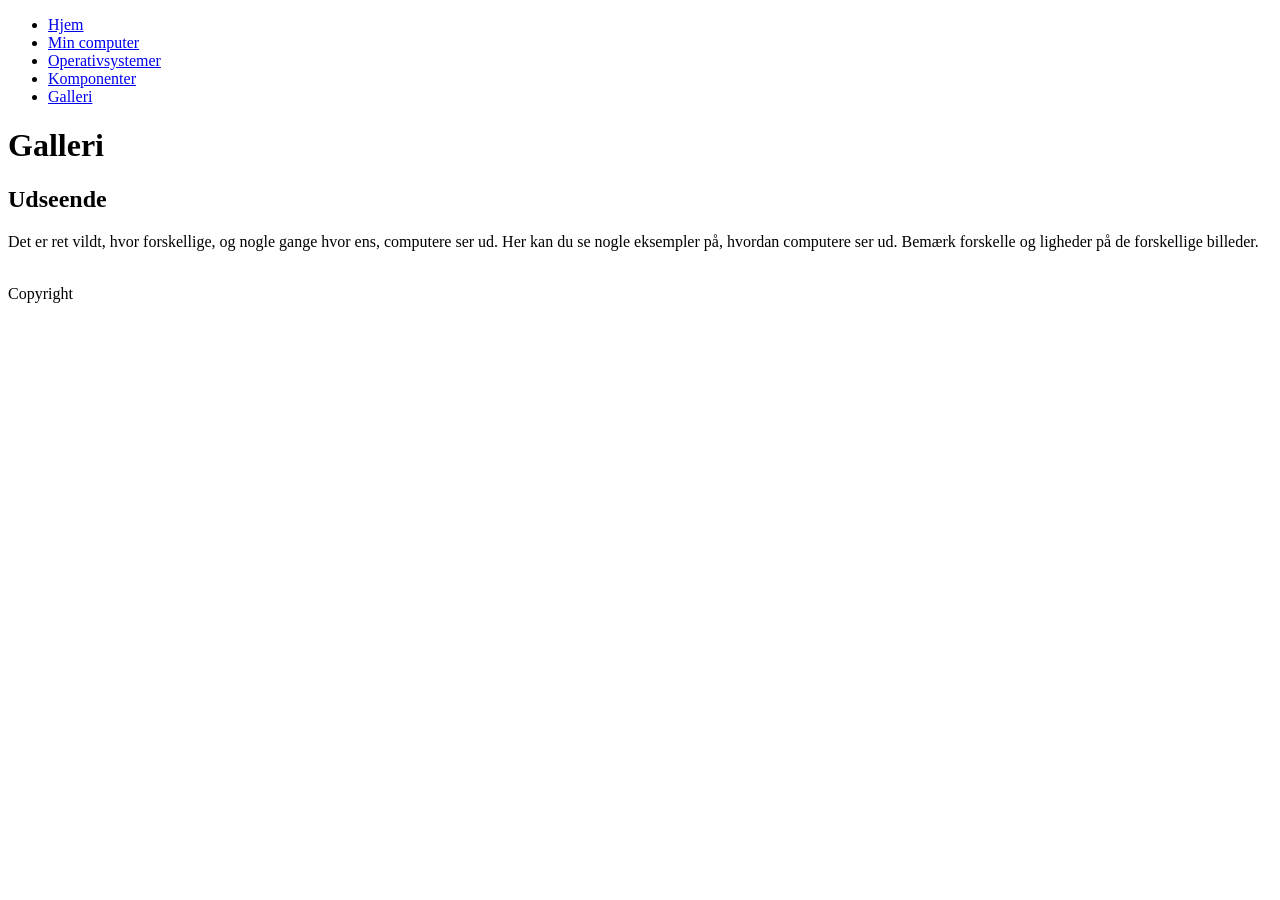
==== galleri.html @ 09128d9e "Add files via upload" ====
<!doctype html>
<html lang="en">
  <head>
    <meta charset="UTF-8" />
    <meta name="viewport" content="width=device-width, initial-scale=1.0" />
    <title>Galleri</title>
  </head>
  <body>
    <header>
      <nav>
        <ul>
          <li><a href="/mobilsite_start/index.html">Hjem</a></li>
          <li><a href="/mobilsite_start/min_computer.html">Min computer</a></li>
          <li><a href="/mobilsite_start/operativsystemer.html">Operativsystemer</a></li>
          <li><a href="/mobilsite_start/komponenter.html">Komponenter</a></li>
          <li><a href="/mobilsite_start/galleri.html">Galleri</a></li>
        </ul>
      </nav>
    </header>

    <main>
      <h1>Galleri</h1>
      <h2>Udseende</h2>
      <p>
        Det er ret vildt, hvor forskellige, og nogle gange hvor ens, computere ser ud. Her kan du se
        nogle eksempler på, hvordan computere ser ud. Bemærk forskelle og ligheder på de forskellige
        billeder.
      </p>

      <img src="/mobilsite_start/Billeder/imgs/galleri/apple-84.webp" alt="" />
      <img src="/mobilsite_start/Billeder/imgs/galleri/code.webp" alt="" />
      <img src="/mobilsite_start/Billeder/imgs/galleri/desktop-setup.webp" alt="" />
      <img src="/mobilsite_start/Billeder/imgs/galleri/intel-chip.webp" alt="" />
      <img src="/mobilsite_start/Billeder/imgs/galleri/keyboard.webp" alt="" />
      <img src="/mobilsite_start/Billeder/imgs/galleri/macbook.webp" alt="" />
      <!-- ret billederne til, bl.a. rækkefølge? -->
    </main>

    <footer>Copyright</footer>
  </body>
</html>
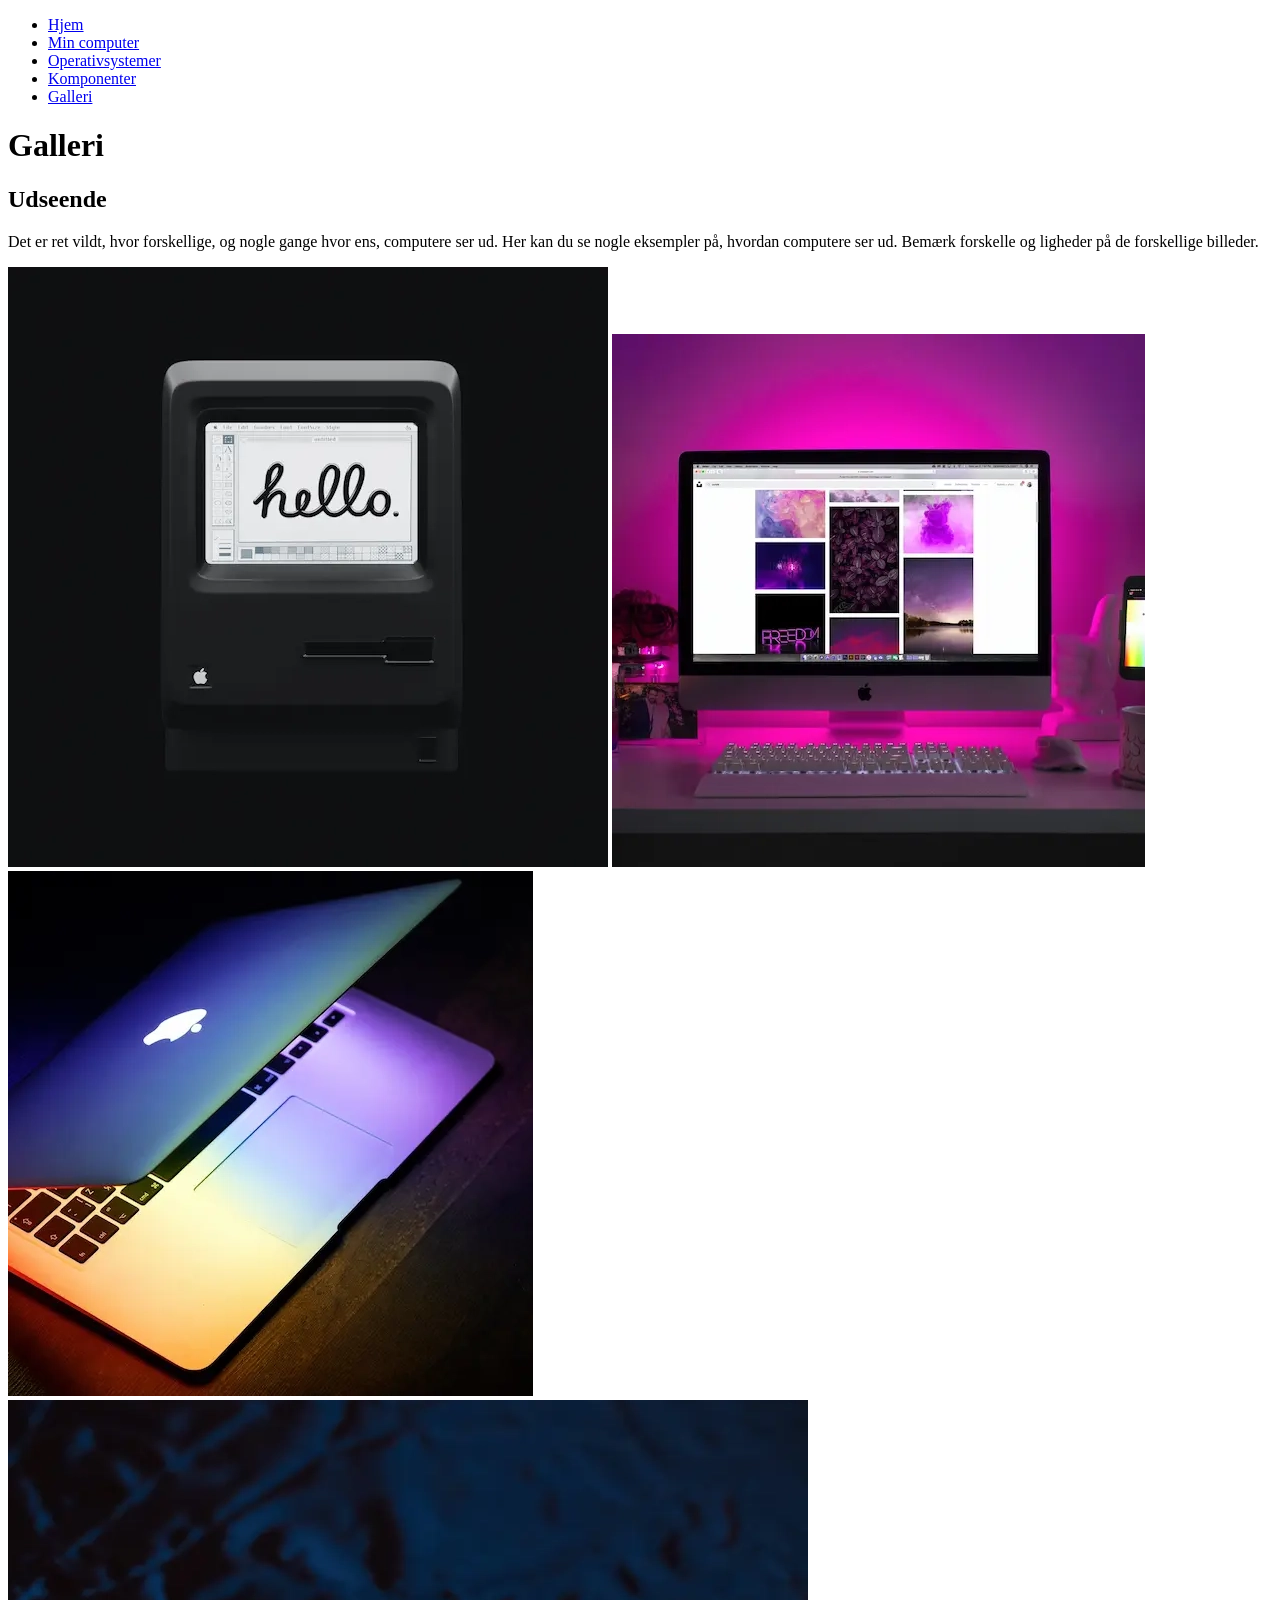
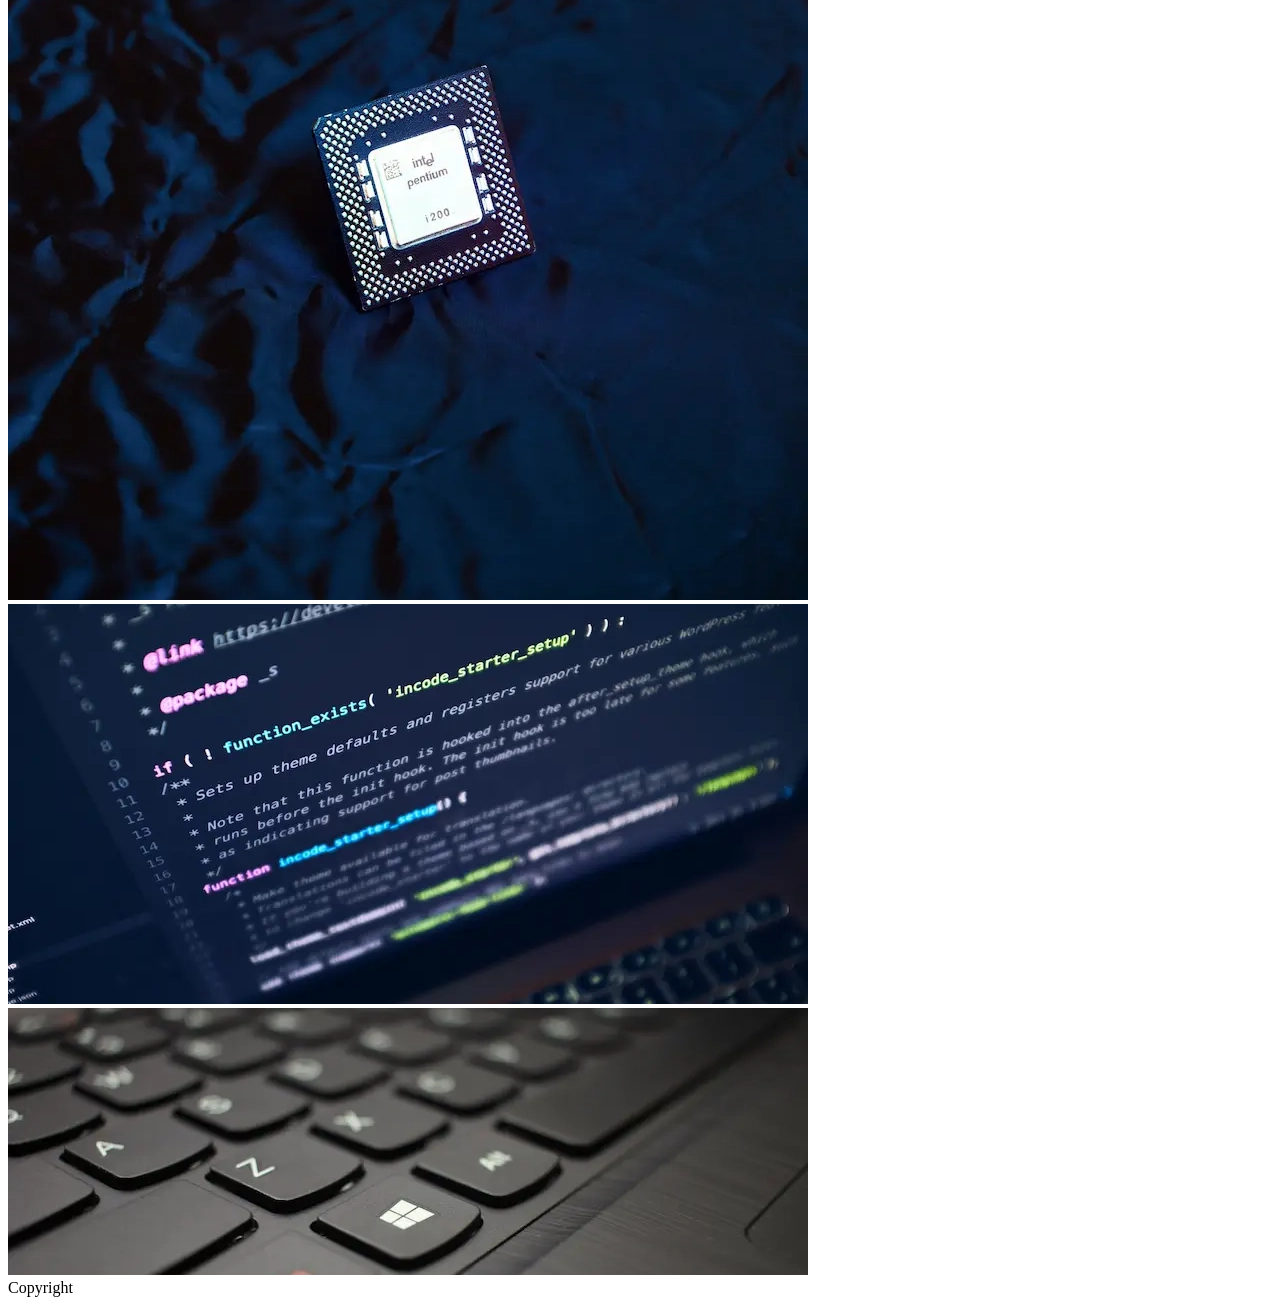
==== commit ec6aae9b: "Add files via upload" ====
--- a/galleri.html
+++ b/galleri.html
@@ -1,19 +1,20 @@
 <!doctype html>
-<html lang="en">
+<html lang="da">
   <head>
     <meta charset="UTF-8" />
     <meta name="viewport" content="width=device-width, initial-scale=1.0" />
     <title>Galleri</title>
+    <link rel="stylesheet" href="css/style.css" />
   </head>
   <body>
     <header>
       <nav>
         <ul>
-          <li><a href="/mobilsite_start/index.html">Hjem</a></li>
-          <li><a href="/mobilsite_start/min_computer.html">Min computer</a></li>
-          <li><a href="/mobilsite_start/operativsystemer.html">Operativsystemer</a></li>
-          <li><a href="/mobilsite_start/komponenter.html">Komponenter</a></li>
-          <li><a href="/mobilsite_start/galleri.html">Galleri</a></li>
+          <li><a href="index.html">Hjem</a></li>
+          <li><a href="min_computer.html">Min computer</a></li>
+          <li><a href="operativsystemer.html">Operativsystemer</a></li>
+          <li><a href="komponenter.html">Komponenter</a></li>
+          <li><a href="galleri.html">Galleri</a></li>
         </ul>
       </nav>
     </header>
@@ -27,13 +28,13 @@
         billeder.
       </p>
 
-      <img src="/mobilsite_start/Billeder/imgs/galleri/apple-84.webp" alt="" />
-      <img src="/mobilsite_start/Billeder/imgs/galleri/code.webp" alt="" />
-      <img src="/mobilsite_start/Billeder/imgs/galleri/desktop-setup.webp" alt="" />
-      <img src="/mobilsite_start/Billeder/imgs/galleri/intel-chip.webp" alt="" />
-      <img src="/mobilsite_start/Billeder/imgs/galleri/keyboard.webp" alt="" />
-      <img src="/mobilsite_start/Billeder/imgs/galleri/macbook.webp" alt="" />
-      <!-- ret billederne til, bl.a. rækkefølge? -->
+      <img src="billeder/imgs/galleri/apple-84.webp" alt="" />
+      <img src="billeder/imgs/galleri/desktop-setup.webp" alt="" />
+      <img src="billeder/imgs/galleri/macbook.webp" alt="" />
+      <img src="billeder/imgs/galleri/intel-chip.webp" alt="" />
+      <img src="billeder/imgs/galleri/code.webp" alt="" />
+      <img src="billeder/imgs/galleri/keyboard.webp" alt="" />
+      <!-- **tilføj billedbeskrivelser..** -->
     </main>
 
     <footer>Copyright</footer>
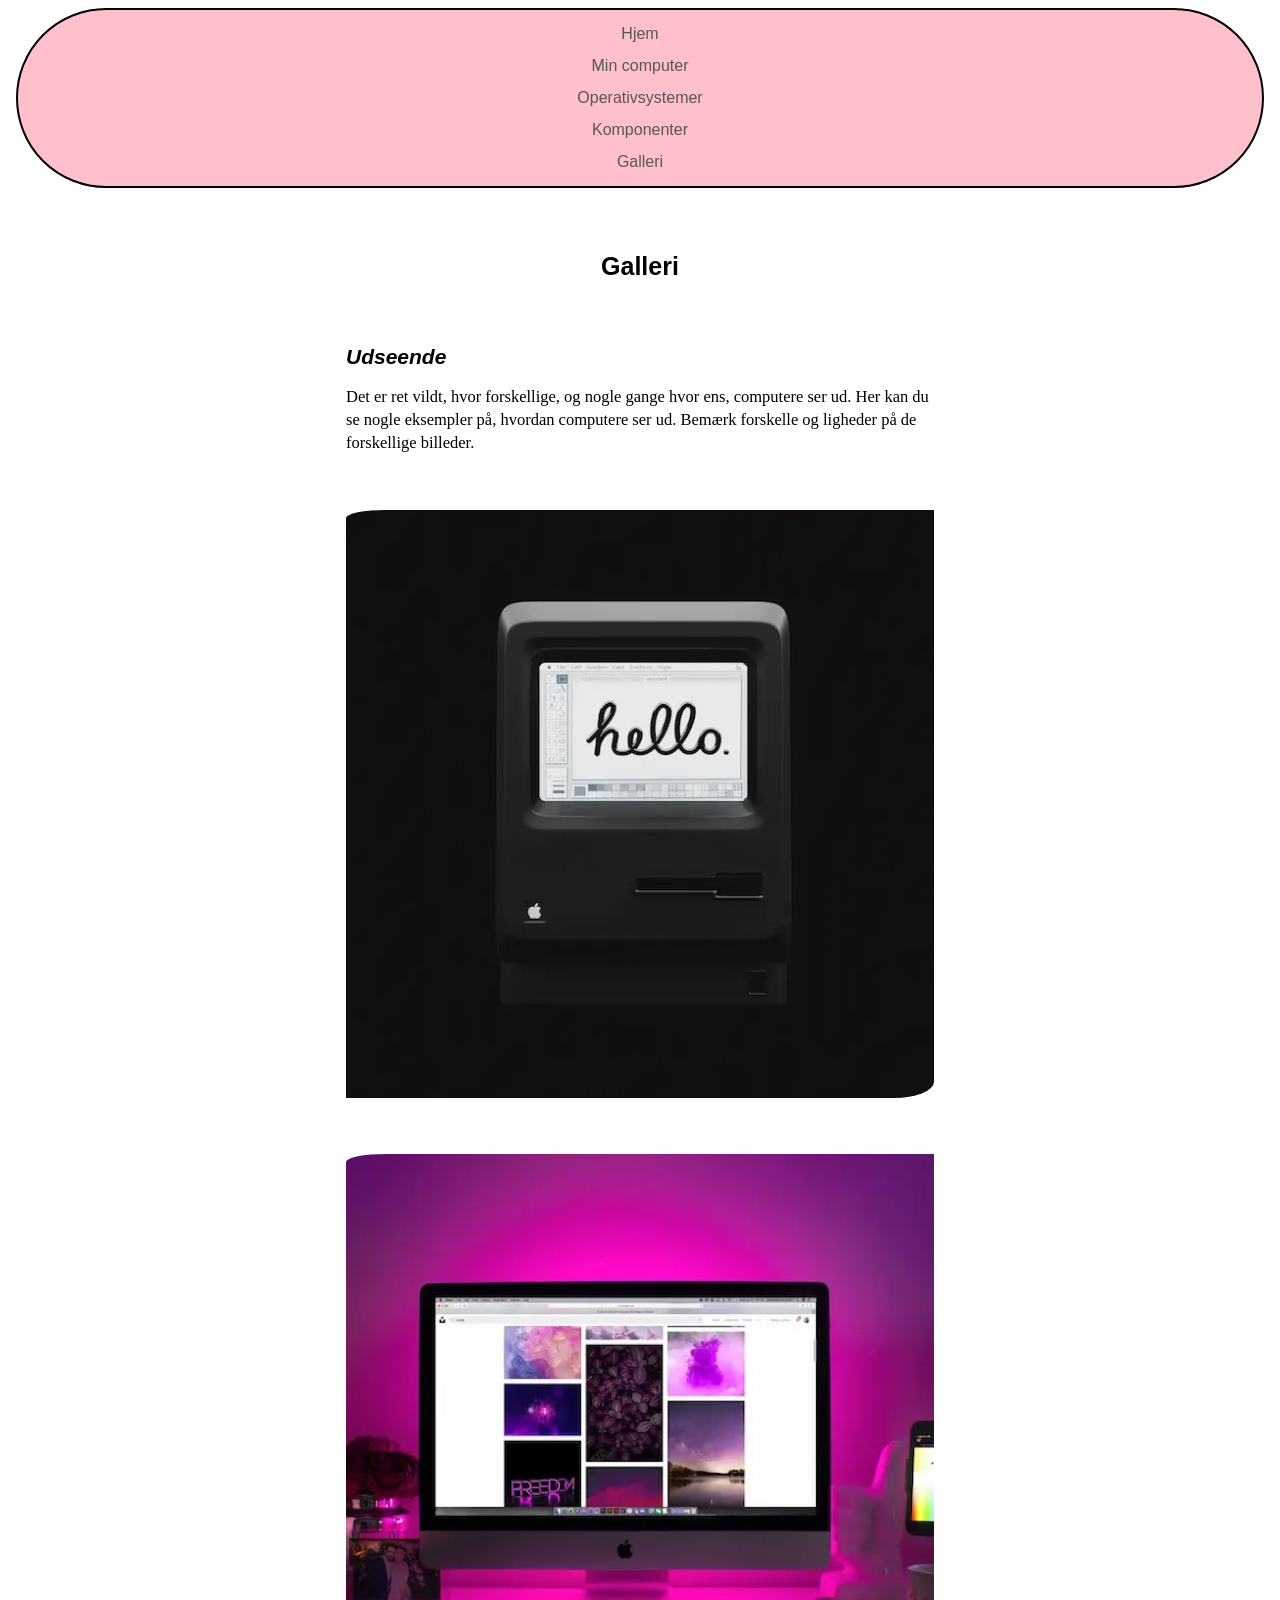
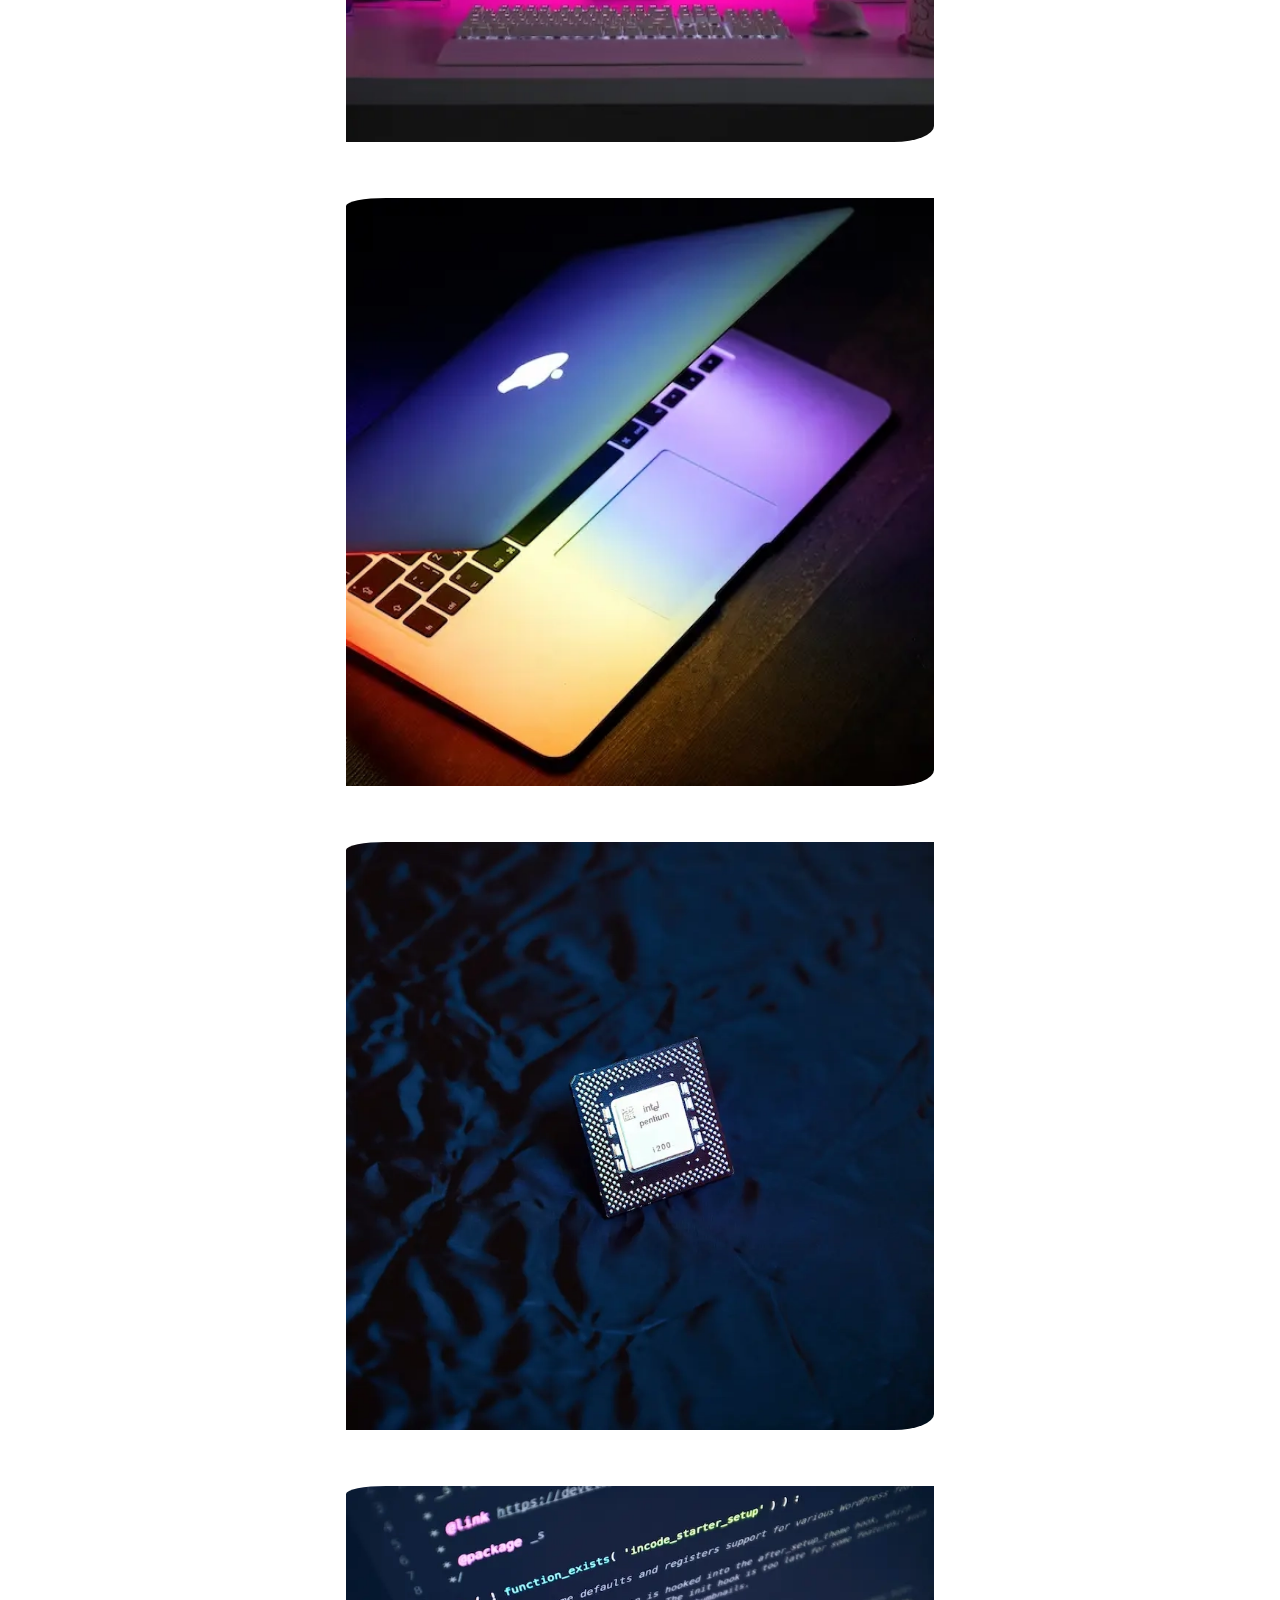
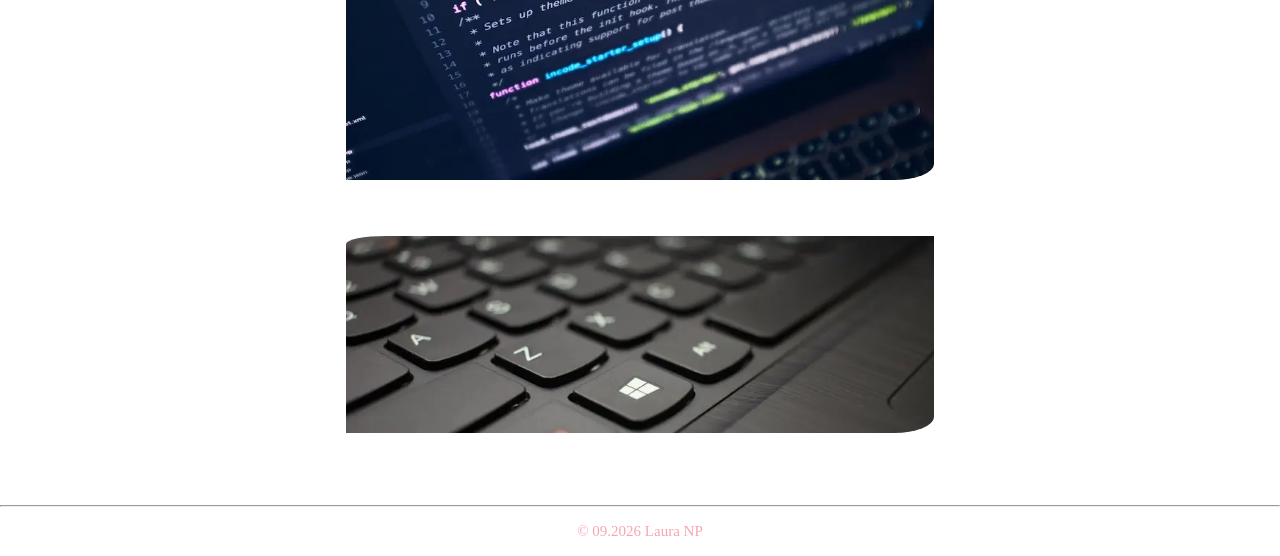
==== commit 23fe1379: "Add files via upload" ====
--- a/galleri.html
+++ b/galleri.html
@@ -4,24 +4,24 @@
     <meta charset="UTF-8" />
     <meta name="viewport" content="width=device-width, initial-scale=1.0" />
     <title>Galleri</title>
-    <link rel="stylesheet" href="css/style.css" />
+    <link rel="stylesheet" href="css/styling.css" />
   </head>
   <body>
     <header>
       <nav>
-        <ul>
-          <li><a href="index.html">Hjem</a></li>
-          <li><a href="min_computer.html">Min computer</a></li>
-          <li><a href="operativsystemer.html">Operativsystemer</a></li>
-          <li><a href="komponenter.html">Komponenter</a></li>
-          <li><a href="galleri.html">Galleri</a></li>
+        <ul class="menu">
+          <li><a href="index.html" class="hjem">Hjem</a></li>
+          <li><a href="min_computer.html" class="min_computer">Min computer</a></li>
+          <li><a href="operativsystemer.html" class="operativsystemer">Operativsystemer</a></li>
+          <li><a href="komponenter.html" class="komponenter">Komponenter</a></li>
+          <li><a href="galleri.html" class="galleri">Galleri</a></li>
         </ul>
       </nav>
     </header>
 
     <main>
-      <h1>Galleri</h1>
-      <h2>Udseende</h2>
+      <h1><strong>Galleri</strong></h1>
+      <h2><em>Udseende</em></h2>
       <p>
         Det er ret vildt, hvor forskellige, og nogle gange hvor ens, computere ser ud. Her kan du se
         nogle eksempler på, hvordan computere ser ud. Bemærk forskelle og ligheder på de forskellige
@@ -36,7 +36,7 @@
       <img src="billeder/imgs/galleri/keyboard.webp" alt="" />
       <!-- **tilføj billedbeskrivelser..** -->
     </main>
-
-    <footer>Copyright</footer>
+    <hr />
+    <footer>© 09.2026 Laura NP</footer>
   </body>
 </html>
--- a/css/styling.css
+++ b/css/styling.css
@@ -0,0 +1,160 @@
+* {
+  margin: 0;
+  padding: 0;
+  box-sizing: border-box;
+}
+
+h1,
+h2,
+h3 {
+  font-family: Arial, Helvetica, sans-serif;
+  text-wrap: balance;
+  hyphens: auto;
+}
+
+h1 {
+  margin-bottom: 2rem;
+  font-size: 25px;
+  text-align: center;
+}
+
+h2 {
+  font-weight: 600;
+  font-size: 21px;
+  padding-bottom: 1rem;
+  padding-top: 2rem;
+}
+
+h3 {
+  font-size: 18px;
+  font-weight: 500;
+  padding-bottom: 0.8rem;
+  padding-top: 0.8rem;
+}
+
+/* ----------------------------- */
+
+.menu {
+  font-family: Arial, Helvetica, sans-serif;
+  font-size: 16px;
+  background-color: pink;
+  list-style-type: none;
+  /* ^^ ved at sige 'none', fjernes listpunkterne */
+  line-height: 2em;
+  /* ^^ luft mellem linjer */
+  padding-top: 0.5rem;
+  padding-bottom: 0.5rem;
+  border: solid 2.5px;
+  border-color: black;
+  margin-left: 1rem;
+  margin-right: 1rem;
+  margin-bottom: 3rem;
+  margin: 0.5rem 1rem 3rem 1rem;
+  border-radius: 400px;
+  /* "display: flex;" = vandret navigationsmenu */
+}
+
+.menu a {
+  color: rgb(87, 87, 87);
+  display: block;
+  text-align: center;
+  text-decoration: none;
+  /* ^^ fjerner understregning */
+}
+
+.menu a:hover {
+  color: black;
+  background-color: rgb(246, 166, 179);
+  height: auto;
+  font-weight: 600;
+  border-radius: 200px;
+  text-align: center;
+  margin-left: 3rem;
+  margin-right: 3rem;
+}
+
+/* ----------------------------- */
+
+a {
+  color: dodgerblue;
+}
+
+a:hover {
+  color: deepskyblue;
+}
+
+/* ----------------------------- */
+
+main {
+  margin: 0 auto;
+  max-width: 620px;
+  padding: 1rem;
+  margin-bottom: 2rem;
+}
+
+p {
+  line-height: 1.4em;
+  margin-bottom: 1.5rem;
+  font-family: Cambria, Cochin, Georgia, Times, "Times New Roman", serif;
+  font-size: 16.5px;
+  overflow-wrap: normal;
+  text-wrap: normal;
+}
+
+/* ----------------------------- */
+
+.statistik {
+  font-family: Arial, Helvetica, sans-serif;
+  font-size: 15.5px;
+  margin-top: 2rem;
+}
+
+.statistik dt {
+  padding-bottom: 0.2rem;
+}
+
+.statistik dd {
+  padding-bottom: 0.8rem;
+}
+
+/* ----------------------------- */
+
+.min_bærbar {
+  font-family: Arial, Helvetica, sans-serif;
+  font-size: 15.5px;
+  margin-top: 2rem;
+}
+
+.min_bærbar dt {
+  color: rgb(216, 69, 219);
+  padding-bottom: 0.2rem;
+}
+
+.min_bærbar dd {
+  margin-left: 0.5rem;
+  padding-bottom: 0.8rem;
+  color: rgb(161, 128, 225);
+}
+
+/* ----------------------------- */
+
+img {
+  width: 100%;
+  max-width: 600px;
+  display: block;
+  margin-left: auto;
+  margin-right: auto;
+  padding-top: 2rem;
+  padding-bottom: 1.5rem;
+  border-radius: 40px 10px 40px 10px;
+}
+
+/* ----------------------------- */
+
+footer {
+  font-size: 15px;
+  text-align: center;
+  padding-top: 1rem;
+  padding-bottom: 1rem;
+  color: rgb(246, 166, 179);
+}
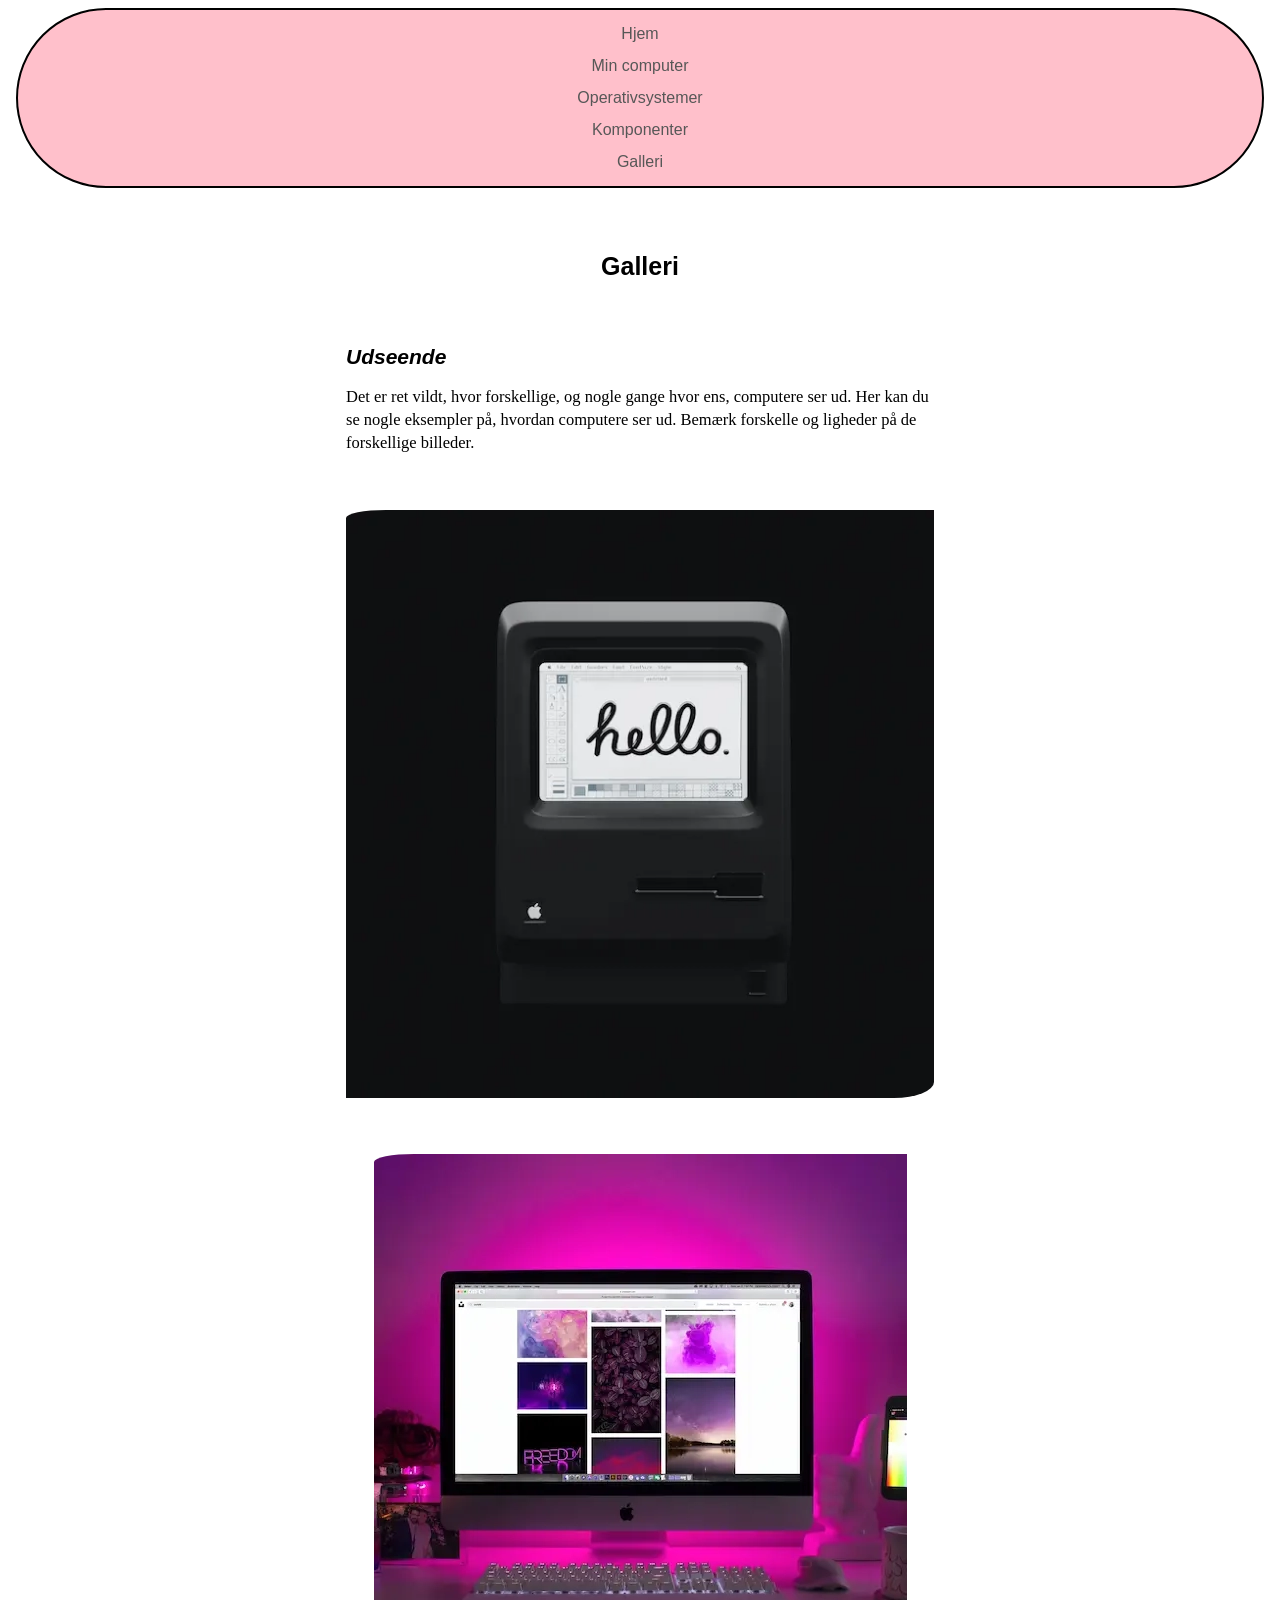
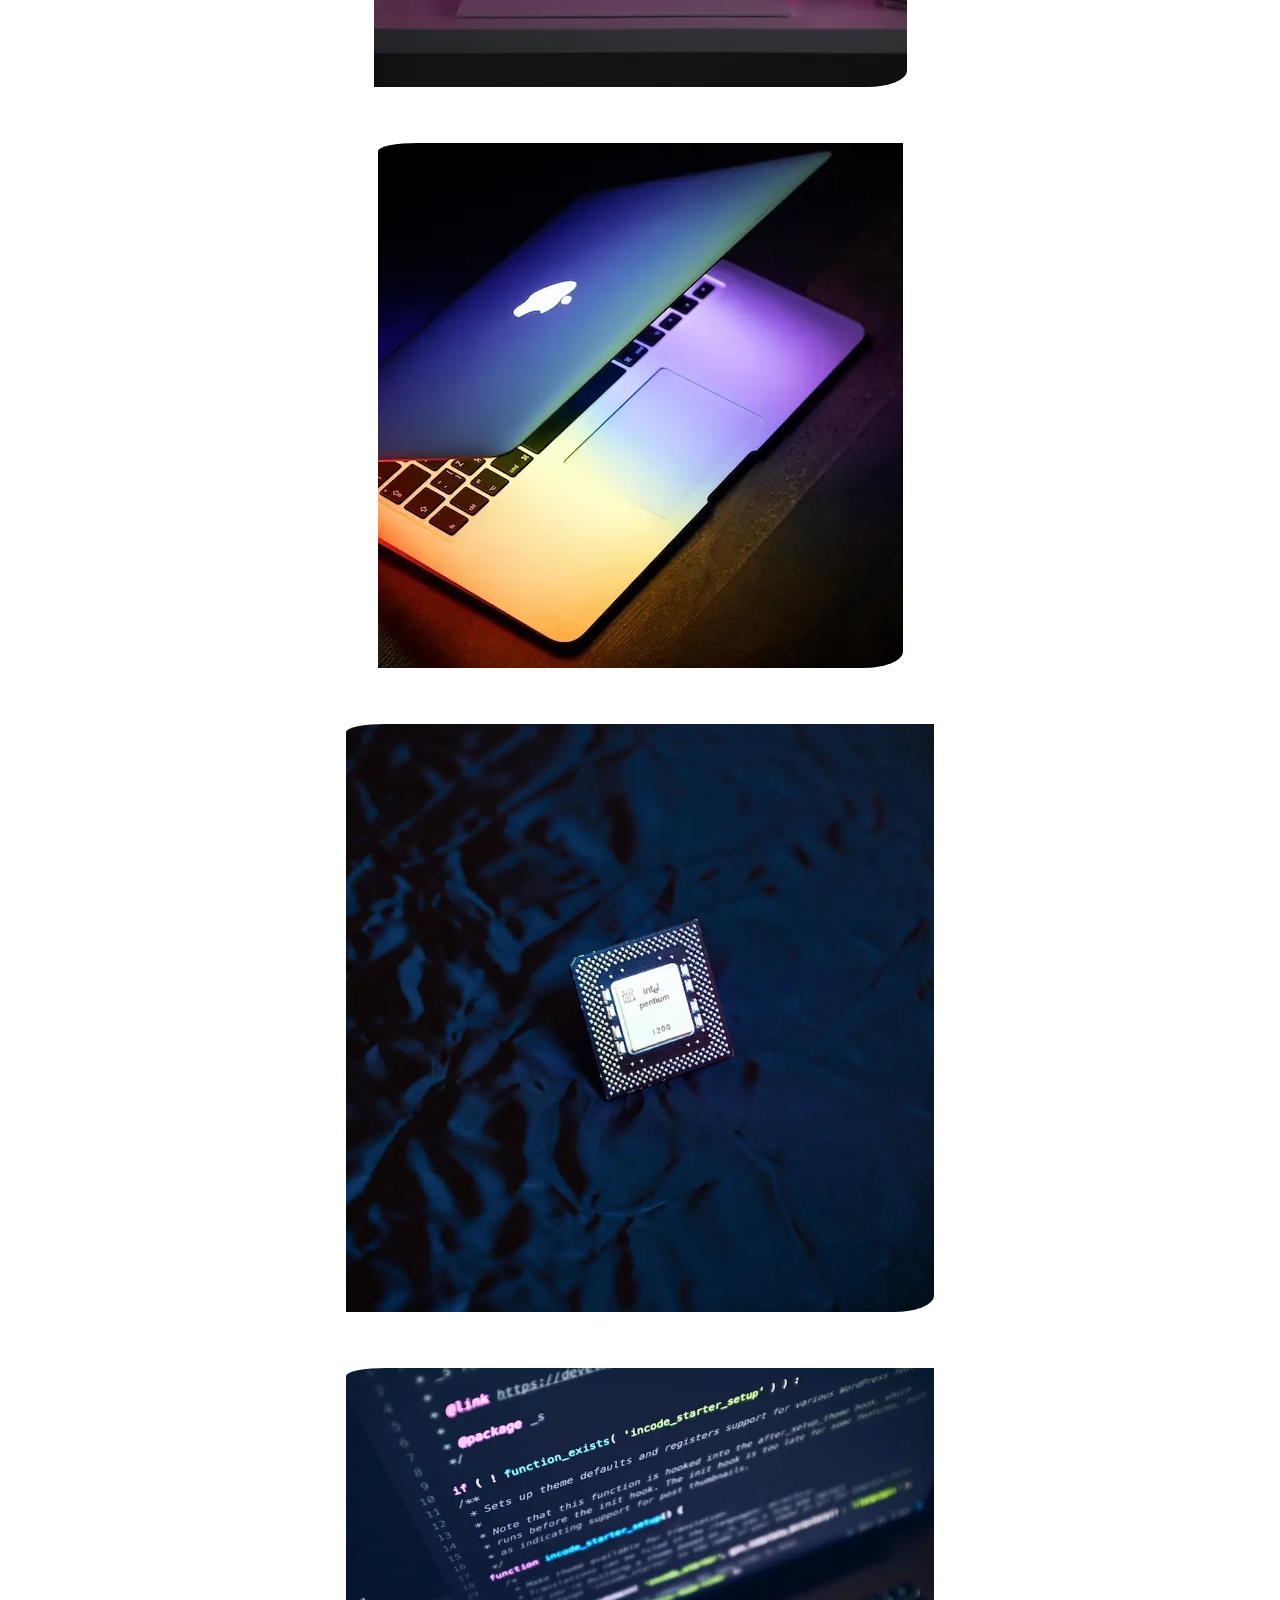
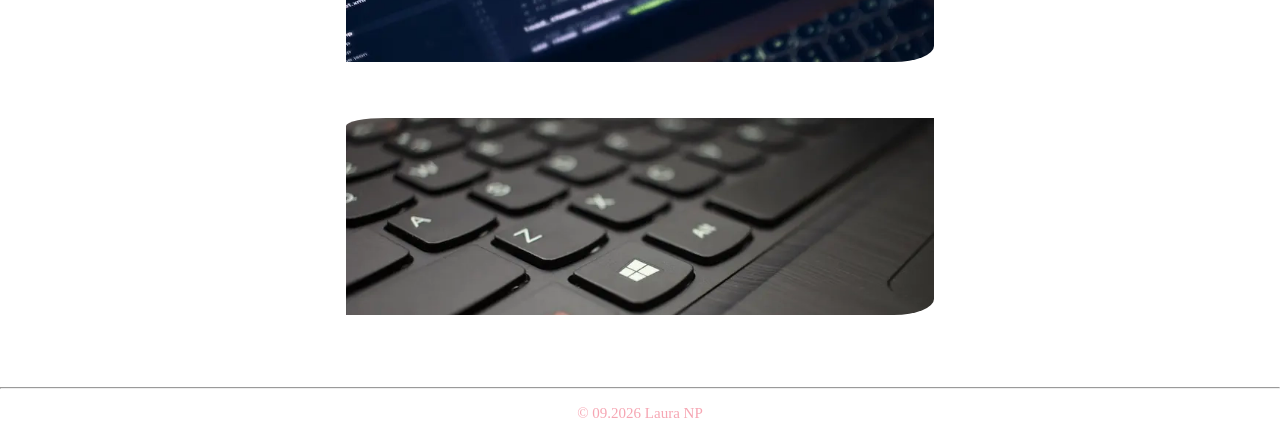
==== commit 85e8eb52: "Add files via upload" ====
--- a/galleri.html
+++ b/galleri.html
@@ -3,6 +3,7 @@
   <head>
     <meta charset="UTF-8" />
     <meta name="viewport" content="width=device-width, initial-scale=1.0" />
+    <meta name="robots" content="noindex" />
     <title>Galleri</title>
     <link rel="stylesheet" href="css/styling.css" />
   </head>
--- a/css/styling.css
+++ b/css/styling.css
@@ -60,6 +60,8 @@
   text-align: center;
   text-decoration: none;
   /* ^^ fjerner understregning */
+  -webkit-tap-highlight-color: transparent;
+  /* ^^ ikke noget vi har lært.. i mobilversion; fjerner blå tags ved tryk på menupunkterne */
 }
 
 .menu a:hover {
@@ -98,7 +100,6 @@
   font-family: Cambria, Cochin, Georgia, Times, "Times New Roman", serif;
   font-size: 16.5px;
   overflow-wrap: normal;
-  text-wrap: normal;
 }
 
 /* ----------------------------- */
@@ -119,18 +120,18 @@
 
 /* ----------------------------- */
 
-.min_bærbar {
+.min_pc {
   font-family: Arial, Helvetica, sans-serif;
   font-size: 15.5px;
   margin-top: 2rem;
 }
 
-.min_bærbar dt {
+.min_pc dt {
   color: rgb(216, 69, 219);
   padding-bottom: 0.2rem;
 }
 
-.min_bærbar dd {
+.min_pc dd {
   margin-left: 0.5rem;
   padding-bottom: 0.8rem;
   color: rgb(161, 128, 225);
@@ -139,8 +140,7 @@
 /* ----------------------------- */
 
 img {
-  width: 100%;
-  max-width: 600px;
+  max-width: 100%;
   display: block;
   margin-left: auto;
   margin-right: auto;
